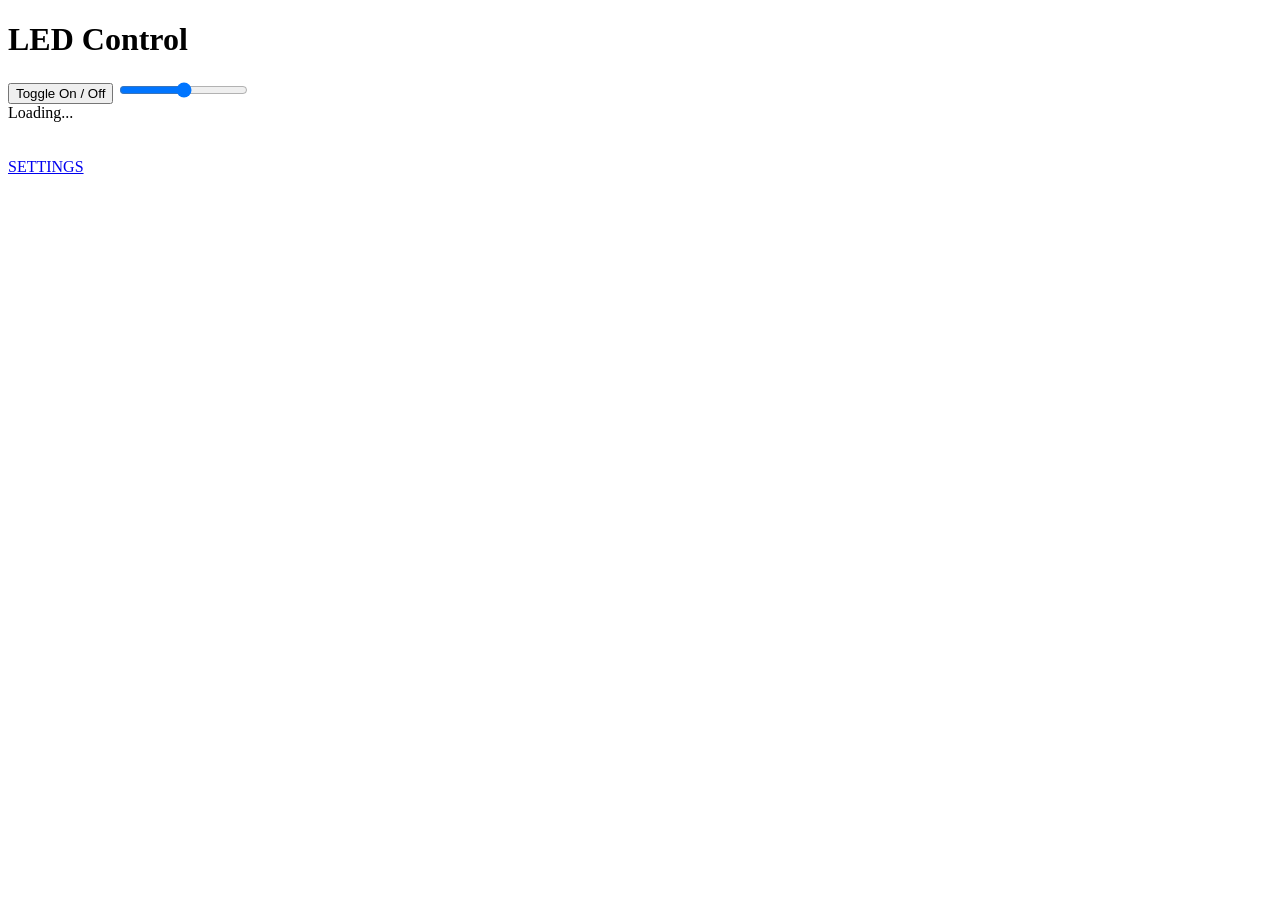
==== data/index.html @ 119af970 "fdchfgh" ====
<!DOCTYPE html>
<html>
<head>
    <meta name="viewport" content="width=device-width, initial-scale=1">
    <title>LED Control</title>
    <link rel="stylesheet" type="text/css" href="/style.css">
</head>
<body>
    <div class="card">
        <h1>LED Control</h1>
        <button class="btn" onclick="fetch('/api/control?toggle=1').then(syncState)">Toggle On / Off</button>
        <input type="range" id="dimmer" onchange="fetch('/api/control?pwm=' + this.value)">
        <div class="status" id="status">Loading...</div>
        <div class="status" id="btnstatus"></div>
        <br><br>
        <a href="/settings">SETTINGS</a>
    </div>
    <script>
        function syncState() {
            fetch('/api/state').then(r => r.json()).then(data => {
                document.getElementById('dimmer').min = data.minB;
                document.getElementById('dimmer').max = data.maxB;
                document.getElementById('dimmer').value = data.pwm;
                document.getElementById('status').innerText = 'Light is currently ' + (data.ledOn ? 'ON' : 'OFF');
                document.getElementById('btnstatus').innerText = 'Button: ' + (data.btn ? 'PRESSED' : 'released');
            });
        }
        syncState();
        setInterval(syncState, 1000);
    </script>
</body>
</html>
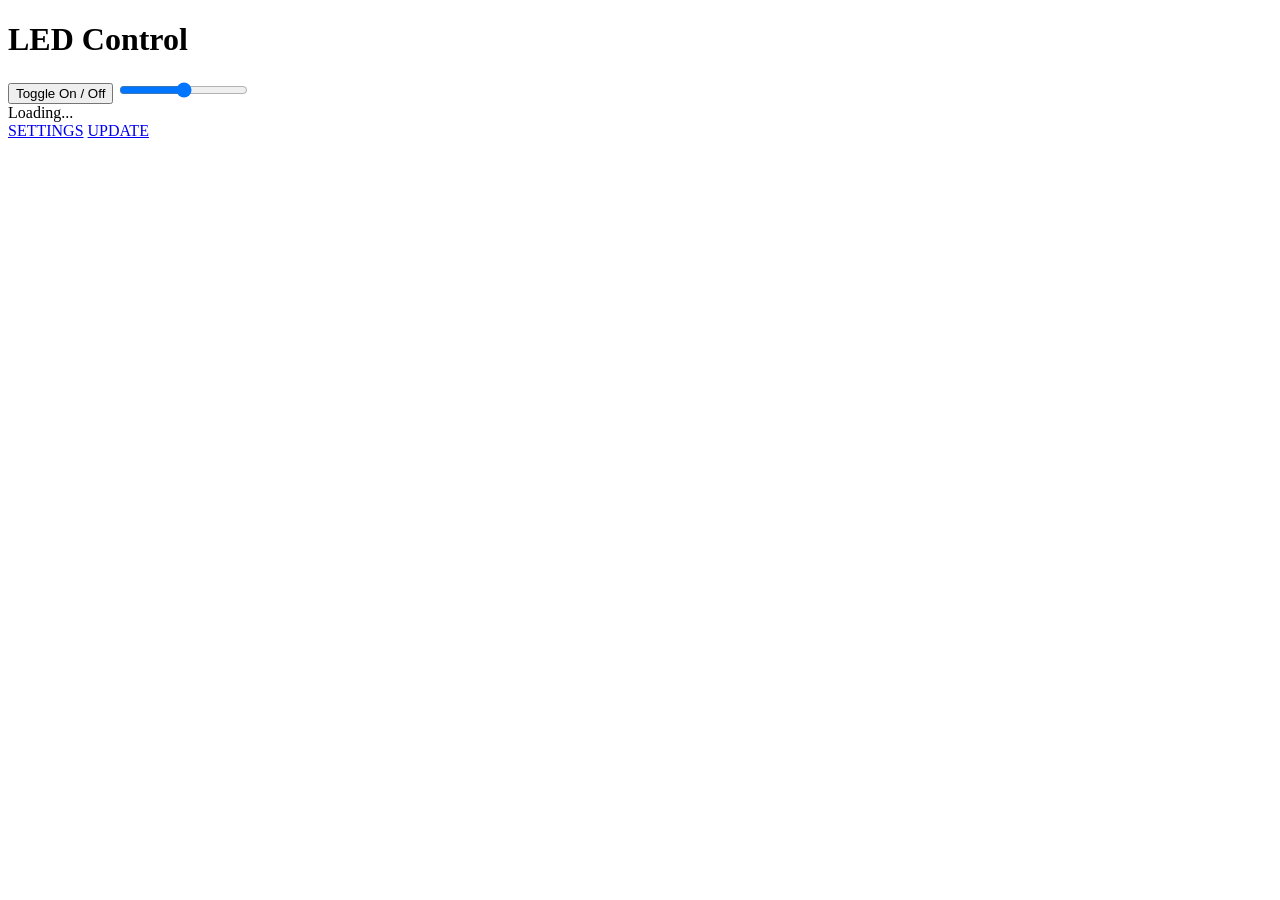
==== commit 364cac8e: "only basic functionality" ====
--- a/data/index.html
+++ b/data/index.html
@@ -12,8 +12,10 @@
         <input type="range" id="dimmer" onchange="fetch('/api/control?pwm=' + this.value)">
         <div class="status" id="status">Loading...</div>
         <div class="status" id="btnstatus"></div>
-        <br><br>
-        <a href="/settings">SETTINGS</a>
+        <div class="links">
+            <a href="/settings">SETTINGS</a>
+            <a href="/update">UPDATE</a>
+        </div>
     </div>
     <script>
         function syncState() {
@@ -29,4 +31,4 @@
         setInterval(syncState, 1000);
     </script>
 </body>
-</html>+</html>
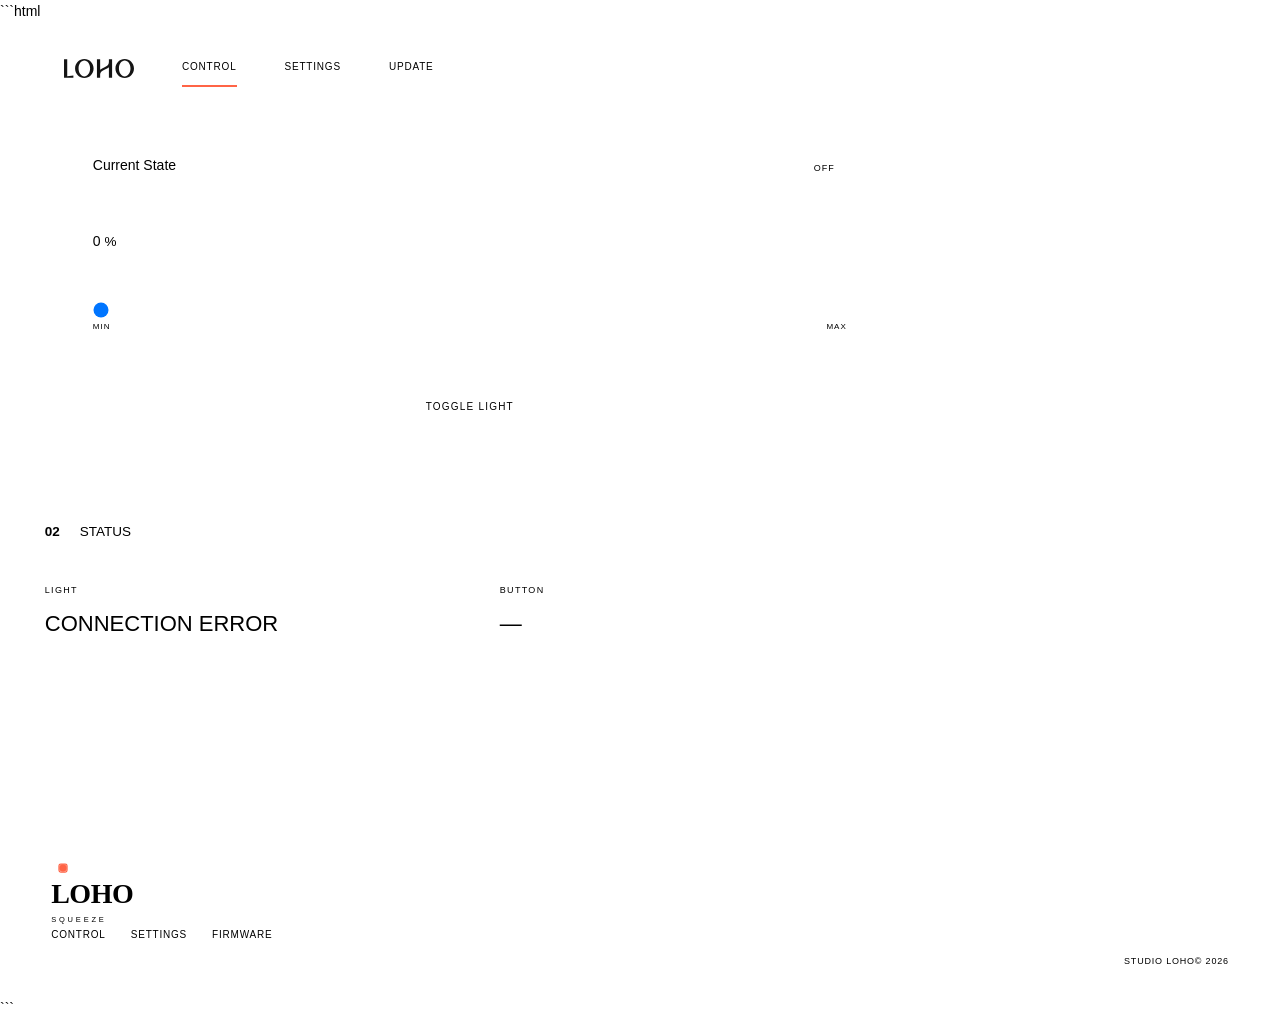
==== commit 87088d19: "ui changes" ====
--- a/data/index.html
+++ b/data/index.html
@@ -1,34 +1,208 @@
+```html
 <!DOCTYPE html>
-<html>
+<html lang="en">
 <head>
+    <meta charset="UTF-8">
     <meta name="viewport" content="width=device-width, initial-scale=1">
-    <title>LED Control</title>
-    <link rel="stylesheet" type="text/css" href="/style.css">
+    <meta name="description" content="Studio LOHO Squeeze - Minimalist smart lighting control interface">
+
+    <title><svg width="20" height="20" viewBox="0 0 48 48" fill="none"><rect x="16" y="16" width="16" height="16" rx="3.5" stroke="#ff6446" stroke-width="2.5"/><circle cx="24" cy="24" r="7.5" fill="#ff6446"/></svg>SQUEEZE — Studio LOHO</title>
+
+    <link rel="icon" type="image/svg+xml" href="./favicon.jpg">
+    <link rel="stylesheet" type="text/css" href="./style.css">
 </head>
 <body>
-    <div class="card">
-        <h1>LED Control</h1>
-        <button class="btn" onclick="fetch('/api/control?toggle=1').then(syncState)">Toggle On / Off</button>
-        <input type="range" id="dimmer" onchange="fetch('/api/control?pwm=' + this.value)">
-        <div class="status" id="status">Loading...</div>
-        <div class="status" id="btnstatus"></div>
-        <div class="links">
-            <a href="/settings">SETTINGS</a>
-            <a href="/update">UPDATE</a>
+<header class="site-header">
+    <!-- Navigation with accent color selection bar matching Studio LOHO style -->
+    <nav class="header-nav">
+        <img src="./loho-logo.svg" alt="LOHO" class="logo">
+        <a href="/" class="nav-link active">CONTROL</a>
+        <a href="/settings" class="nav-link">SETTINGS</a>
+        <a href="/update" class="nav-link">UPDATE</a>
+    </nav>
+</header>
+<main class="page">
+    <section class="control-section">
+        <div class="control-card">
+
+            <div class="control-top">
+                <div>
+                    <div class="control-description">
+                        Current State
+                    </div>
+                </div>
+                <div class="power-indicator" id="powerIndicator">
+                    OFF
+                </div>
+            </div>
+
+            <div class="brightness-value">
+                <span id="brightnessValue">0</span>
+                <span class="brightness-unit">%</span>
+            </div>
+
+            <input
+                type="range"
+                id="dimmer"
+                min="0"
+                max="254"
+                value="0"
+                aria-label="Brightness"
+            >
+
+
+            <div class="range-labels">
+                <span>MIN</span>
+                <span>MAX</span>
+            </div>
+
+
+<button class="btn btn-primary toggle-btn" id="toggleBtn" onclick="
+                fetch('/api/control?toggle=1').then(syncState)
+            ">
+                <span>Toggle light</span>
+
+    </section>
+
+
+    <section class="status-section">
+        <div class="section-label">
+            <span>02</span>
+            STATUS
         </div>
+        <div class="status-grid">
+            <div class="status-item">
+                <div class="status-label">LIGHT</div>
+                <div class="status-value" id="status">
+                    Loading...
+                </div>
+            </div>
+
+            <div class="status-item">
+                <div class="status-label">BUTTON</div>
+                <div class="status-value" id="btnstatus">
+                    —
+                </div>
+            </div>
+
+        </div>
+
+    </section>
+
+</main>
+
+
+<footer class="site-footer">
+    <!-- Footer branding with refined typography -->
+    <div class="footer-top">
+        <div class="footer-brand">
+            <svg width="24" height="24" viewBox="0 0 48 48" fill="none"><rect x="16" y="16" width="16" height="16" rx="3.5" stroke="#ff6446" stroke-width="2.5"/><circle cx="24" cy="24" r="7.5" fill="#ff6446"/></svg>
+            <div class="brand-mark">LOHO</div>
+            <div class="brand-sub">SQUEEZE</div>
+
+        <div class="footer-links">
+            <a href="/">Control</a>
+            <a href="/settings">Settings</a>
+            <a href="/update">Firmware</a>
+        </div>
+
     </div>
-    <script>
-        function syncState() {
-            fetch('/api/state').then(r => r.json()).then(data => {
-                document.getElementById('dimmer').min = data.minB;
-                document.getElementById('dimmer').max = data.maxB;
-                document.getElementById('dimmer').value = data.pwm;
-                document.getElementById('status').innerText = 'Light is currently ' + (data.ledOn ? 'ON' : 'OFF');
-                document.getElementById('btnstatus').innerText = 'Button: ' + (data.btn ? 'PRESSED' : 'released');
-            });
-        }
-        syncState();
-        setInterval(syncState, 1000);
-    </script>
+
+    <!-- Copyright line with subtle spacing -->
+    <div class="footer-bottom">
+        <span>Studio LOHO</span>
+        <span>© 2026</span>
+
+    </div>
+</footer>
+
+
+<script>
+
+let currentBrightness = 0;
+
+function updateBrightnessDisplay(value) {
+    const min = parseInt(document.getElementById('dimmer').min || 0);
+    const max = parseInt(document.getElementById('dimmer').max || 254);
+
+    let percentage = 0;
+
+    if (max > min) {
+        percentage = Math.round(
+            ((value - min) / (max - min)) * 100
+        );
+    }
+    document.getElementById('brightnessValue').innerText = percentage;
+}
+
+
+function syncState() {
+    fetch('/api/state')
+        .then(r => r.json())
+        .then(data => {
+
+            const dimmer = document.getElementById('dimmer');
+
+            dimmer.min = data.minB;
+            dimmer.max = data.maxB;
+            dimmer.value = data.pwm;
+
+            currentBrightness = data.pwm;
+
+            updateBrightnessDisplay(data.pwm);
+
+
+            const status = document.getElementById('status');
+            const indicator = document.getElementById('powerIndicator');
+
+            if (data.ledOn) {
+
+                status.innerText = 'ON';
+                indicator.innerText = 'ON';
+                indicator.classList.add('active');
+
+                document.getElementById('toggleBtn').className = 'btn toggle-btn active';
+
+            } else {
+
+                status.innerText = 'OFF';
+                indicator.innerText = 'OFF';
+                indicator.classList.remove('active');
+
+            }
+
+
+            document.getElementById('btnstatus').innerText =
+                data.btn ? 'PRESSED' : 'RELEASED';
+
+        })
+        .catch(() => {
+            document.getElementById('status').innerText =
+                'CONNECTION ERROR';
+        });
+}
+
+
+document.getElementById('dimmer').addEventListener('input', function () {
+
+    updateBrightnessDisplay(this.value);
+
+});
+
+
+document.getElementById('dimmer').addEventListener('change', function () {
+
+    fetch('/api/control?pwm=' + this.value);
+
+});
+
+
+syncState();
+
+setInterval(syncState, 1000);
+
+</script>
+
 </body>
 </html>
+```
--- a/data/style.css
+++ b/data/style.css
@@ -0,0 +1,1151 @@
+```css
+/* =========================================================
+   LOHOSQUEEZE
+   Studio LOHO inspired interface
+   ========================================================= */
+
+@import url('https://fonts.googleapis.com/css2?family=DM+Sans:wght@400;500&family=Manrope:wght@400;500;600&family=Cormorant+Garamond:ital,wght@0,400;0,600;1,400&display=swap');
+
+
+:root {
+
+    --background: #faf9f8;
+    --surface: #fffefb;
+
+    --text: #2a2623;
+    --muted: #5e5752;
+
+    --line: #e8e4df;
+
+    --orange: #ff6446;
+    --orange-dark: #d04e2b;
+
+    --white: #ffffff;
+
+    --max-width: 1320px;
+
+}
+
+
+/* =========================================================
+   RESET
+   ========================================================= */
+
+* {
+    box-sizing: border-box;
+}
+
+html {
+    margin: 0;
+    padding: 0;
+    background: var(--background);
+}
+
+body {
+
+    margin: 0;
+
+    background: var(--background);
+    color: var(--text);
+
+    font-family:
+        "DM Sans",
+        Arial,
+        Helvetica,
+        sans-serif;
+
+    font-size: 14px;
+    font-weight: 400;
+
+    line-height: 1.65;
+
+    -webkit-font-smoothing: antialiased;
+}
+
+
+/* =========================================================
+   LINKS
+   ========================================================= */
+
+a {
+
+    color: inherit;
+
+    text-decoration: none;
+
+}
+
+a:hover {
+    color: #ff6446;
+}
+
+
+/* =========================================================
+   HEADER
+   ========================================================= */
+
+.site-header {
+
+    width: 100%;
+
+    padding:
+        28px
+        clamp(24px, 5vw, 72px);
+
+    display: flex;
+
+    justify-content: space-between;
+    align-items: center;
+
+    border-bottom: none;
+
+}
+
+
+/* =========================================================
+   LOGO
+   ========================================================= */
+
+.logo {
+
+    max-width: 70px;
+
+    display: inline-block;
+
+}
+
+
+/* =========================================================
+   BRAND
+   ========================================================= */
+
+.brand {
+
+    display: inline-flex;
+
+    flex-direction: column;
+
+    line-height: 1;
+
+    color: var(--text);
+
+}
+
+.brand-mark {
+
+    font-family:
+        "Cormorant Garamond",
+        serif;
+
+    font-size: 28px;
+
+    line-height: 1;
+
+    font-weight: 600;
+
+    letter-spacing: -0.5px;
+
+}
+
+.brand-sub {
+
+    margin-top: 6px;
+
+    font-size: 7.5px;
+
+    font-weight: 500;
+
+    letter-spacing: 2.8px;
+
+    text-transform: uppercase;
+
+}
+
+
+/* =========================================================
+   HEADER NAV
+   ========================================================= */
+
+.header-nav {
+
+    display: flex;
+    
+    gap: 48px;
+
+    padding-top: 8px;
+
+}
+
+.nav-link {
+
+    position: relative;
+
+    font-family:
+        "Manrope",
+        sans-serif;
+
+    font-size: 10px;
+
+    font-weight: 500;
+
+    letter-spacing: .8px;
+
+    text-transform: uppercase;
+
+}
+
+.nav-link::after {
+
+    content: "";
+
+    position: absolute;
+
+    left: 0;
+    bottom: -9px;
+
+    width: 0;
+    height: 1.5px;
+
+    background: #ff6446;
+
+    transition: width .3s ease-out;
+
+}
+
+.nav-link:hover::after,
+.nav-link.active::after {
+
+    width: 100%;
+
+}
+
+
+/* =========================================================
+   MAIN
+   ========================================================= */
+
+.page {
+
+    width: 100%;
+
+    max-width: var(--max-width);
+
+    margin: 0 auto;
+
+    padding:
+        0
+        clamp(24px, 3.5vw, 64px)
+        140px;
+
+}
+
+
+/* =========================================================
+   HERO
+   ========================================================= */
+
+.hero {
+
+    padding-top:
+        clamp(10px, 5vw, 100px);
+
+    padding-bottom:
+        clamp(10px, 5vw, 70px);
+
+    max-width: 900px;
+
+}
+
+.hero-small {
+
+    padding-bottom:
+        clamp(60px, 8vw, 100px);
+
+}
+
+
+.eyebrow {
+
+    margin-bottom: 16px;
+
+    color: #ff6446;
+
+    font-family:
+        "Manrope",
+        sans-serif;
+
+    font-size: 8.5px;
+
+    letter-spacing: .3px;
+
+}
+
+
+h1 {
+
+    margin: 0;
+
+    font-family:
+        "Cormorant Garamond",
+        serif;
+
+    font-size:
+        clamp(52px, 7.5vw, 110px);
+
+    line-height: .98;
+
+}
+
+
+.intro {
+
+    max-width: 480px;
+
+    margin:
+        36px 0 0;
+
+    color: var(--muted);
+
+    font-size: 15px;
+
+}
+
+
+/* =========================================================
+   SECTION LABEL
+   ========================================================= */
+
+.section-label {
+
+    display: flex;
+
+    align-items: center;
+
+    gap: 20px;
+
+    padding-bottom: 16px;
+
+    border-bottom: none;
+
+    color: var(--text);
+
+    font-family:
+        "Manrope",
+        sans-serif;
+
+    font-size: 13.5px;
+
+}
+
+.section-label span {
+
+    font-weight: 600;
+
+}
+
+
+/* =========================================================
+   CONTROL
+   ========================================================= */
+
+.control-section {
+
+    max-width: 850px;
+
+}
+
+
+.control-card {
+
+    margin-top: 0;
+
+    padding: 48px;
+
+    background: var(--surface);
+
+    border-radius: 20px;
+
+}
+
+
+.control-top {
+
+    display: flex;
+
+    justify-content: space-between;
+
+    align-items: flex-start;
+
+}
+
+
+.control-title {
+
+    font-family:
+        "Cormorant Garamond",
+        serif;
+
+    font-size: 19px;
+
+    line-height: 1.25;
+
+    letter-spacing: -.3px;
+
+}
+
+
+.control-description {
+
+    font-family:
+        "Manrope",
+        sans-serif;
+
+    font-size: 14px;
+
+}
+
+
+.power-indicator {
+
+    padding:
+        7px
+        12px;
+
+    border: 1px solid var(--line);
+
+    color: var(--muted);
+
+    font-size: 9px;
+
+    letter-spacing: 1px;
+
+}
+
+
+.power-indicator.active {
+
+    border-color: #ff6446;
+
+    color: #ff6446;
+
+}
+
+
+/* =========================================================
+   BRIGHTNESS
+   ========================================================= */
+
+.brightness-value {
+
+    margin-top: 48px;
+
+    font-family:
+        "Manrope",
+        sans-serif;
+
+    font-weight: 500;
+
+}
+
+
+.brightness-unit {
+
+    font-size: 13.5px;
+
+}
+
+
+/* =========================================================
+   RANGE
+   ========================================================= */
+
+input[type="range"] {
+
+    width: 100%;
+
+    height: 28px;
+
+    margin:
+        35px
+        0
+        0;
+
+    padding: 0;
+
+    background: transparent;
+
+    appearance: none;
+
+    -webkit-appearance: none;
+
+    cursor: pointer;
+
+}
+
+
+input[type="range"]::-webkit-slider-runnable-track {
+
+    width: 100%;
+
+    height: 1px;
+
+    background: var(--text);
+
+}
+
+
+input[type="range"]::-moz-range-track {
+
+    width: 100%;
+
+    height: 1px;
+
+    background: var(--text);
+
+}
+
+
+input[type="range"]::-webkit-slider-thumb,
+input[type="range"]::-moz-range-thumb {
+
+    width: 18px;
+    height: 18px;
+
+    margin-top: -8px;
+
+    border: none;
+
+    border-radius: 50%;
+
+    background: #ff6446;
+
+}
+
+
+.range-labels {
+
+    display: flex;
+
+    justify-content: space-between;
+
+    margin-top: 3px;
+
+    color: var(--muted);
+
+    font-size: 8px;
+
+    letter-spacing: 1px;
+
+}
+
+
+/* =========================================================
+   BUTTON
+   ========================================================= */
+
+.btn {
+
+    display: flex;
+
+    justify-content: center;
+
+    align-items: center;
+
+    width: 100%;
+
+    min-height: 52px;
+
+    padding:
+        0
+        18px;
+
+    border: 1px solid var(--text);
+
+    background: transparent;
+
+    color: var(--text);
+
+    font-family: inherit;
+
+    font-size: 10px;
+
+    font-weight: 500;
+
+    letter-spacing: 1.2px;
+
+    text-transform: uppercase;
+
+    cursor: pointer;
+
+    transition:
+        background .2s ease,
+        color .2s ease,
+        border-color .2s ease;
+
+}
+
+
+.btn.toggle-btn.active {
+
+    background: #ff6446;
+
+    border-color: #ff6446;
+
+    color: var(--white);
+
+}
+
+.btn.toggle-btn.active:focus-visible {
+
+    outline: 2px solid #ff6446;
+
+}
+
+
+.btn:disabled {
+
+    opacity: .45;
+
+    cursor: default;
+
+}
+
+
+.btn-primary {
+
+    margin-top: 48px;
+
+}
+
+
+.arrow {
+
+    font-size: 17px;
+
+    font-weight: 400;
+
+}
+
+
+/* =========================================================
+   STATUS
+   ========================================================= */
+
+.status-section {
+
+    max-width: 850px;
+
+    margin-top: 40px;
+
+}
+
+
+.status-grid {
+
+    display: grid;
+
+    grid-template-columns:
+        repeat(2, 1fr);
+
+}
+
+
+.status-item {
+
+    padding:
+        24px 0;
+
+    border-bottom: 1px solid var(--line);
+
+}
+
+
+.status-item + .status-item {
+
+    padding-left: 30px;
+
+    border-left: 1px solid var(--line);
+
+}
+
+
+.status-label {
+
+    color: var(--muted);
+
+    font-size: 9px;
+
+    letter-spacing: 1.3px;
+
+}
+
+
+.status-value {
+
+    margin-top: 8px;
+
+    font-family:
+        "Manrope",
+        Arial,
+        sans-serif;
+
+    font-size: 22px;
+
+}
+
+
+/* =========================================================
+   SETTINGS
+   ========================================================= */
+
+.settings-section {
+
+    max-width: 850px;
+
+    margin-bottom: 70px;
+
+}
+
+
+.form-group {
+
+    margin-top: 28px;
+
+}
+
+
+.form-row {
+
+    display: grid;
+
+    grid-template-columns:
+        repeat(2, 1fr);
+
+    gap: 30px;
+
+}
+
+
+label {
+
+    display: block;
+
+    margin-bottom: 9px;
+
+    color: var(--muted);
+
+    font-size: 9px;
+
+    font-weight: 500;
+
+    letter-spacing: 1.2px;
+
+}
+
+
+input[type="text"],
+input[type="password"],
+input[type="number"] {
+
+    width: 100%;
+
+    height: 48px;
+
+    padding:
+        0
+        14px;
+
+    border: 1px solid var(--line);
+
+    border-radius: 0;
+
+    outline: none;
+
+    background: var(--surface);
+
+    color: var(--text);
+
+    font-family: inherit;
+
+    font-size: 13px;
+
+}
+
+
+input[type="text"]:focus,
+input[type="password"]:focus,
+input[type="number"]:focus {
+
+    border-color: #ff6446;
+
+}
+
+
+input::placeholder {
+
+    color: #aaa59d;
+
+}
+
+
+/* =========================================================
+   FORM ACTIONS
+   ========================================================= */
+
+.form-actions {
+
+    max-width: 850px;
+
+}
+
+
+.form-actions .btn {
+
+    background: var(--text);
+
+    color: var(--white);
+
+}
+
+
+.form-actions .btn:hover {
+
+    background: #ff6446;
+
+    border-color: #ff6446;
+
+}
+
+
+.back-link {
+
+    display: inline-block;
+
+    margin-top: 28px;
+
+    color: var(--muted);
+
+    font-family:
+        "Manrope",
+        sans-serif;
+
+    font-size: 10px;
+
+    letter-spacing: .6px;
+
+}
+
+
+.back-link:hover {
+
+    color: #ff6446;
+
+}
+
+
+/* =========================================================
+   UPDATE
+   ========================================================= */
+
+.update-section {
+
+    max-width: 850px;
+
+}
+
+
+.update-status {
+
+    padding:
+        20px 0;
+
+    border-bottom: 1px solid var(--line);
+
+    color: var(--muted);
+
+    font-size: 11px;
+
+}
+
+
+.release-list {
+
+    width: 100%;
+
+}
+
+
+.release {
+
+    padding:
+        30px 0;
+
+    border-bottom: 1px solid var(--line);
+
+}
+
+
+.release-header {
+
+    display: flex;
+
+    justify-content: space-between;
+
+    align-items: flex-start;
+
+}
+
+
+.release-name {
+
+    font-family:
+        "Manrope",
+        Arial,
+        sans-serif;
+
+    font-size: 21px;
+
+    letter-spacing: -.4px;
+
+}
+
+
+.release-tag {
+
+    margin-top: 8px;
+
+    color: #ff6446;
+
+    font-family: "Manrope", sans-serif;
+
+    font-size: 9.5px;
+
+}
+
+
+.release-index {
+
+    color: var(--muted);
+
+    font-size: 10px;
+
+    letter-spacing: 1px;
+
+}
+
+
+.release-meta {
+
+    display: flex;
+
+    gap: 24px;
+
+    margin-top: 28px;
+
+    color: #77736c;
+
+    font-family:
+        "Manrope",
+        sans-serif;
+
+}
+
+
+.release .btn {
+
+    margin-top: 25px;
+
+}
+
+
+.missing {
+
+    margin-top: 20px;
+
+    color: var(--muted);
+
+    font-size: 9px;
+
+    letter-spacing: 1px;
+
+    text-transform: uppercase;
+
+}
+
+
+/* =========================================================
+   FOOTER
+   ========================================================= */
+
+.site-footer {
+
+    width: 100%;
+
+    padding:
+        50px
+        clamp(22px, 4vw, 64px)
+        28px;
+
+    border-top: 1px solid var(--line);
+
+}
+
+
+.footer-top {
+
+    display: flex;
+
+    justify-content: space-between;
+
+    align-items: flex-start;
+
+}
+
+
+.footer-links {
+
+    display: flex;
+
+    gap: 25px;
+
+}
+
+
+.footer-links a {
+
+    color: var(--muted);
+
+    font-size: 10px;
+
+    text-transform: uppercase;
+
+    letter-spacing: .8px;
+
+}
+
+
+.footer-links a:hover {
+
+    color: #ff6446;
+
+}
+
+
+.footer-bottom {
+
+    display: flex;
+
+    justify-content: space-between;
+
+    margin-top: 80px;
+
+    padding-top: 18px;
+
+    border-top: 1px solid var(--line);
+
+    color: var(--muted);
+
+    font-size: 9px;
+
+    letter-spacing: .8px;
+
+    text-transform: uppercase;
+
+}
+
+
+/* =========================================================
+   MOBILE
+   ========================================================= */
+
+@media (max-width: 650px) {
+
+    .site-header {
+
+        flex-direction: column;
+
+        gap: 25px;
+
+    }
+
+
+    .header-nav {
+
+        width: 100%;
+
+        justify-content: space-between;
+
+        gap: 10px;
+
+    }
+
+
+    h1 {
+
+        font-size: 52px;
+
+        letter-spacing: -3px;
+
+    }
+
+
+    .brightness-value {
+
+        font-size: 75px;
+
+        letter-spacing: -5px;
+
+    }
+
+
+    .status-grid {
+
+        grid-template-columns: 1fr;
+
+    }
+
+
+    .status-item + .status-item {
+
+        padding-left: 0;
+
+        border-left: none;
+
+    }
+
+
+    .form-row {
+
+        grid-template-columns: 1fr;
+
+        gap: 0;
+
+    }
+
+
+    .footer-top {
+
+        flex-direction: column;
+
+        gap: 40px;
+
+    }
+
+
+    .footer-links {
+
+        flex-direction: column;
+
+        gap: 12px;
+
+    }
+
+
+    .footer-bottom {
+
+        margin-top: 55px;
+
+    }
+
+}
+```
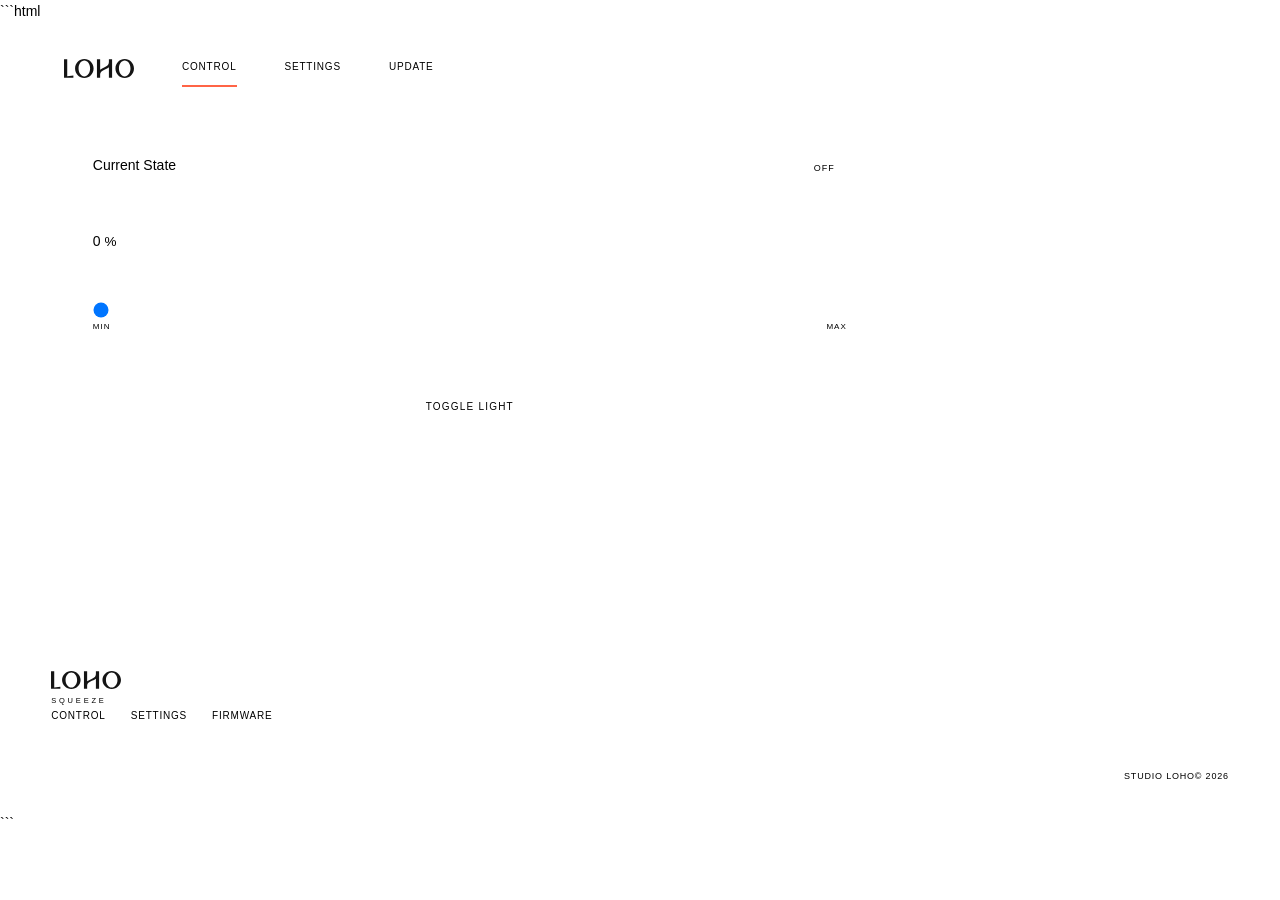
==== commit b4f821b2: "ui changes" ====
--- a/data/index.html
+++ b/data/index.html
@@ -4,7 +4,7 @@
 <head>
     <meta charset="UTF-8">
     <meta name="viewport" content="width=device-width, initial-scale=1">
-    <meta name="description" content="Studio LOHO Squeeze - Minimalist smart lighting control interface">
+    <meta name="description" content="Studio LOHO Squeeze - lighting control interface">
 
     <title><svg width="20" height="20" viewBox="0 0 48 48" fill="none"><rect x="16" y="16" width="16" height="16" rx="3.5" stroke="#ff6446" stroke-width="2.5"/><circle cx="24" cy="24" r="7.5" fill="#ff6446"/></svg>SQUEEZE — Studio LOHO</title>
 
@@ -13,7 +13,6 @@
 </head>
 <body>
 <header class="site-header">
-    <!-- Navigation with accent color selection bar matching Studio LOHO style -->
     <nav class="header-nav">
         <img src="./loho-logo.svg" alt="LOHO" class="logo">
         <a href="/" class="nav-link active">CONTROL</a>
@@ -65,30 +64,6 @@
     </section>
 
 
-    <section class="status-section">
-        <div class="section-label">
-            <span>02</span>
-            STATUS
-        </div>
-        <div class="status-grid">
-            <div class="status-item">
-                <div class="status-label">LIGHT</div>
-                <div class="status-value" id="status">
-                    Loading...
-                </div>
-            </div>
-
-            <div class="status-item">
-                <div class="status-label">BUTTON</div>
-                <div class="status-value" id="btnstatus">
-                    —
-                </div>
-            </div>
-
-        </div>
-
-    </section>
-
 </main>
 
 
@@ -96,8 +71,7 @@
     <!-- Footer branding with refined typography -->
     <div class="footer-top">
         <div class="footer-brand">
-            <svg width="24" height="24" viewBox="0 0 48 48" fill="none"><rect x="16" y="16" width="16" height="16" rx="3.5" stroke="#ff6446" stroke-width="2.5"/><circle cx="24" cy="24" r="7.5" fill="#ff6446"/></svg>
-            <div class="brand-mark">LOHO</div>
+            <img src="./loho-logo.svg" alt="LOHO" class="logo">
             <div class="brand-sub">SQUEEZE</div>
 
         <div class="footer-links">
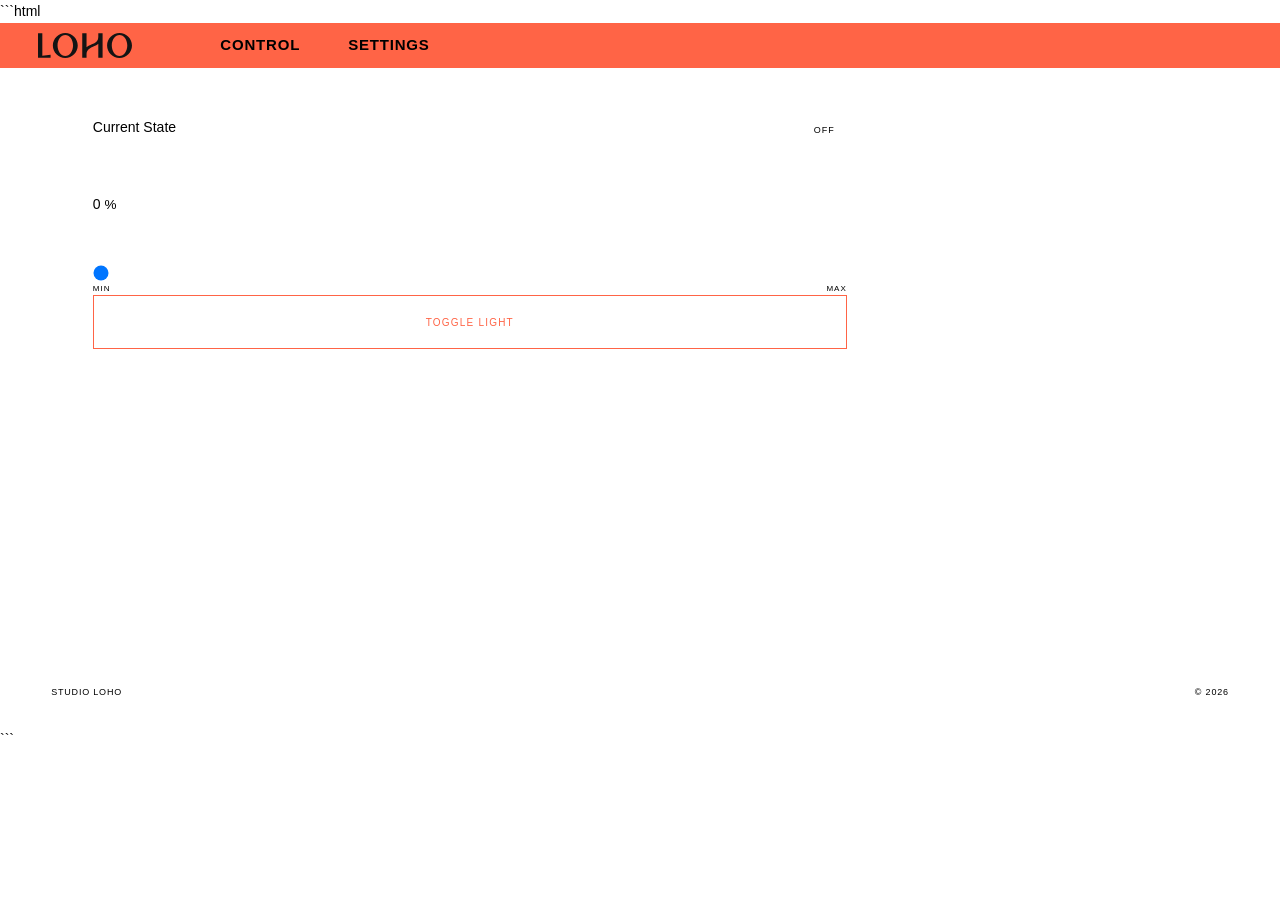
==== commit 77075175: "ui changes" ====
--- a/data/index.html
+++ b/data/index.html
@@ -6,22 +6,28 @@
     <meta name="viewport" content="width=device-width, initial-scale=1">
     <meta name="description" content="Studio LOHO Squeeze - lighting control interface">
 
-    <title><svg width="20" height="20" viewBox="0 0 48 48" fill="none"><rect x="16" y="16" width="16" height="16" rx="3.5" stroke="#ff6446" stroke-width="2.5"/><circle cx="24" cy="24" r="7.5" fill="#ff6446"/></svg>SQUEEZE — Studio LOHO</title>
-
-    <link rel="icon" type="image/svg+xml" href="./favicon.jpg">
+    <title>SQUEEZE — Studio LOHO</title>
+
+    <link rel="icon" type="image/svg+xml" href="./favicon.svg">
     <link rel="stylesheet" type="text/css" href="./style.css">
 </head>
+
 <body>
+
 <header class="site-header">
     <nav class="header-nav">
         <img src="./loho-logo.svg" alt="LOHO" class="logo">
+
         <a href="/" class="nav-link active">CONTROL</a>
         <a href="/settings" class="nav-link">SETTINGS</a>
-        <a href="/update" class="nav-link">UPDATE</a>
     </nav>
 </header>
+
+
 <main class="page">
+
     <section class="control-section">
+
         <div class="control-card">
 
             <div class="control-top">
@@ -30,15 +36,18 @@
                         Current State
                     </div>
                 </div>
+
                 <div class="power-indicator" id="powerIndicator">
                     OFF
                 </div>
             </div>
 
+
             <div class="brightness-value">
                 <span id="brightnessValue">0</span>
                 <span class="brightness-unit">%</span>
             </div>
+
 
             <input
                 type="range"
@@ -56,38 +65,35 @@
             </div>
 
 
-<button class="btn btn-primary toggle-btn" id="toggleBtn" onclick="
-                fetch('/api/control?toggle=1').then(syncState)
-            ">
-                <span>Toggle light</span>
+            <button
+                class="btn toggle-btn inactive"
+                id="toggleBtn"
+                onclick="fetch('/api/control?toggle=1').then(() => syncState())"
+            >
+                <span class="btn text">Toggle light</span>
+            </button>
+
+        </div>
 
     </section>
 
-
 </main>
 
 
 <footer class="site-footer">
-    <!-- Footer branding with refined typography -->
+
     <div class="footer-top">
         <div class="footer-brand">
             <img src="./loho-logo.svg" alt="LOHO" class="logo">
-            <div class="brand-sub">SQUEEZE</div>
-
-        <div class="footer-links">
-            <a href="/">Control</a>
-            <a href="/settings">Settings</a>
-            <a href="/update">Firmware</a>
         </div>
-
     </div>
 
-    <!-- Copyright line with subtle spacing -->
+
     <div class="footer-bottom">
         <span>Studio LOHO</span>
         <span>© 2026</span>
-
     </div>
+
 </footer>
 
 
@@ -95,9 +101,19 @@
 
 let currentBrightness = 0;
 
+
+/*
+ * Update brightness percentage display
+ */
 function updateBrightnessDisplay(value) {
-    const min = parseInt(document.getElementById('dimmer').min || 0);
-    const max = parseInt(document.getElementById('dimmer').max || 254);
+
+    const min = parseInt(
+        document.getElementById('dimmer').min || 0
+    );
+
+    const max = parseInt(
+        document.getElementById('dimmer').max || 254
+    );
 
     let percentage = 0;
 
@@ -106,17 +122,43 @@
             ((value - min) / (max - min)) * 100
         );
     }
-    document.getElementById('brightnessValue').innerText = percentage;
+
+    document.getElementById('brightnessValue').innerText =
+        percentage;
 }
 
 
+/*
+ * Synchronize the UI with the ESP32 state
+ */
 function syncState() {
+
     fetch('/api/state')
-        .then(r => r.json())
+
+        .then(response => {
+
+            if (!response.ok) {
+                throw new Error('Failed to get state');
+            }
+
+            return response.json();
+        })
+
         .then(data => {
 
-            const dimmer = document.getElementById('dimmer');
-
+            const dimmer =
+                document.getElementById('dimmer');
+
+            const indicator =
+                document.getElementById('powerIndicator');
+
+            const toggleBtn =
+                document.getElementById('toggleBtn');
+
+
+            /*
+             * Update dimmer limits and value
+             */
             dimmer.min = data.minB;
             dimmer.max = data.maxB;
             dimmer.value = data.pwm;
@@ -125,54 +167,96 @@
 
             updateBrightnessDisplay(data.pwm);
 
-
-            const status = document.getElementById('status');
-            const indicator = document.getElementById('powerIndicator');
-
+            /*
+             * Update light state
+             */
             if (data.ledOn) {
 
-                status.innerText = 'ON';
+                /*
+                 * Light is ON
+                 */
                 indicator.innerText = 'ON';
+
                 indicator.classList.add('active');
-
-                document.getElementById('toggleBtn').className = 'btn toggle-btn active';
+                /*
+                 * Button uses:
+                 * .btn.toggle-btn.active
+                 */
+                toggleBtn.classList.remove('inactive');
+                toggleBtn.classList.add('active');
 
             } else {
 
-                status.innerText = 'OFF';
+                /*
+                 * Light is OFF
+                 */
                 indicator.innerText = 'OFF';
+
                 indicator.classList.remove('active');
+                /*
+                 * Button uses:
+                 * .btn.toggle-btn.inactive
+                 */
+                toggleBtn.classList.remove('active');
+                toggleBtn.classList.add('inactive');
 
             }
 
-
-            document.getElementById('btnstatus').innerText =
-                data.btn ? 'PRESSED' : 'RELEASED';
-
         })
-        .catch(() => {
-            document.getElementById('status').innerText =
-                'CONNECTION ERROR';
+
+        .catch(error => {
+
+            console.error(
+                'Failed to synchronize state:',
+                error
+            );
+
         });
 }
 
 
-document.getElementById('dimmer').addEventListener('input', function () {
-
-    updateBrightnessDisplay(this.value);
-
-});
-
-
-document.getElementById('dimmer').addEventListener('change', function () {
-
-    fetch('/api/control?pwm=' + this.value);
-
-});
-
-
+/*
+ * Update brightness display while moving slider
+ */
+document
+    .getElementById('dimmer')
+    .addEventListener('input', function () {
+
+        updateBrightnessDisplay(this.value);
+
+    });
+
+
+/*
+ * Send brightness value when slider is released
+ */
+document
+    .getElementById('dimmer')
+    .addEventListener('change', function () {
+
+        fetch('/api/control?pwm=' + this.value)
+            .then(() => syncState())
+            .catch(error => {
+
+                console.error(
+                    'Failed to update brightness:',
+                    error
+                );
+
+            });
+
+    });
+
+
+/*
+ * Initial synchronization
+ */
 syncState();
 
+
+/*
+ * Keep the UI synchronized with the ESP32
+ */
 setInterval(syncState, 1000);
 
 </script>
--- a/data/style.css
+++ b/data/style.css
@@ -76,7 +76,7 @@
 }
 
 a:hover {
-    color: #ff6446;
+    color: #000000;
 }
 
 
@@ -89,15 +89,14 @@
     width: 100%;
 
     padding:
-        28px
-        clamp(24px, 5vw, 72px);
-
+        10px;
     display: flex;
 
     justify-content: space-between;
     align-items: center;
 
-    border-bottom: none;
+
+    background-color: #ff6446;
 
 }
 
@@ -108,7 +107,17 @@
 
 .logo {
 
-    max-width: 70px;
+    max-height: 25px;
+
+    padding-left:
+        clamp(12px,
+            4vw,
+            28px);
+
+    padding-right:
+        clamp(12px,
+           7vw,
+            40px);
 
     display: inline-block;
 
@@ -172,7 +181,6 @@
     
     gap: 48px;
 
-    padding-top: 8px;
 
 }
 
@@ -184,9 +192,9 @@
         "Manrope",
         sans-serif;
 
-    font-size: 10px;
-
-    font-weight: 500;
+    font-size: 15px;
+
+    font-weight: 700;
 
     letter-spacing: .8px;
 
@@ -212,10 +220,69 @@
 
 }
 
+@keyframes slideUnderline {
+
+    from { width: 0; }
+
+    to { width: 100%; }
+
+}
+
 .nav-link:hover::after,
 .nav-link.active::after {
 
-    width: 100%;
+    animation: slideUnderline 0.25s linear forwards;
+
+}
+
+
+/* =========================================================
+   RESPONSIVE HEADER (mobile)
+   ========================================================= */
+
+@media (max-width: 768px) {
+
+    .site-header {
+
+        padding: 8px;
+
+    }
+
+    .logo {
+
+        max-height: 20px;
+
+        padding-left: clamp(8px, 3vw, 18px);
+
+        padding-right: clamp(8px, 4vw, 24px);
+
+    }
+
+    .brand-mark {
+
+        font-size: 22px;
+
+    }
+
+    .brand-sub {
+
+        font-size: 6px;
+
+    }
+
+    .header-nav {
+
+        gap: 16px;
+
+    }
+
+    .nav-link {
+
+        font-size: 13px;
+
+        letter-spacing: .5px;
+
+    }
 
 }
 
@@ -591,9 +658,28 @@
 
     border-color: #ff6446;
 
-    color: var(--white);
-
-}
+    color: #000000;
+
+}
+
+.btn.toggle-btn.inactive {
+
+    background: #ffffff;
+
+    border-color: #ff6446;
+    
+    border-style: solid;
+    border-width: 1px;
+
+    color: #ff6446;
+
+}
+
+.btn.text
+{
+    color: inherit;
+}
+
 
 .btn.toggle-btn.active:focus-visible {
 
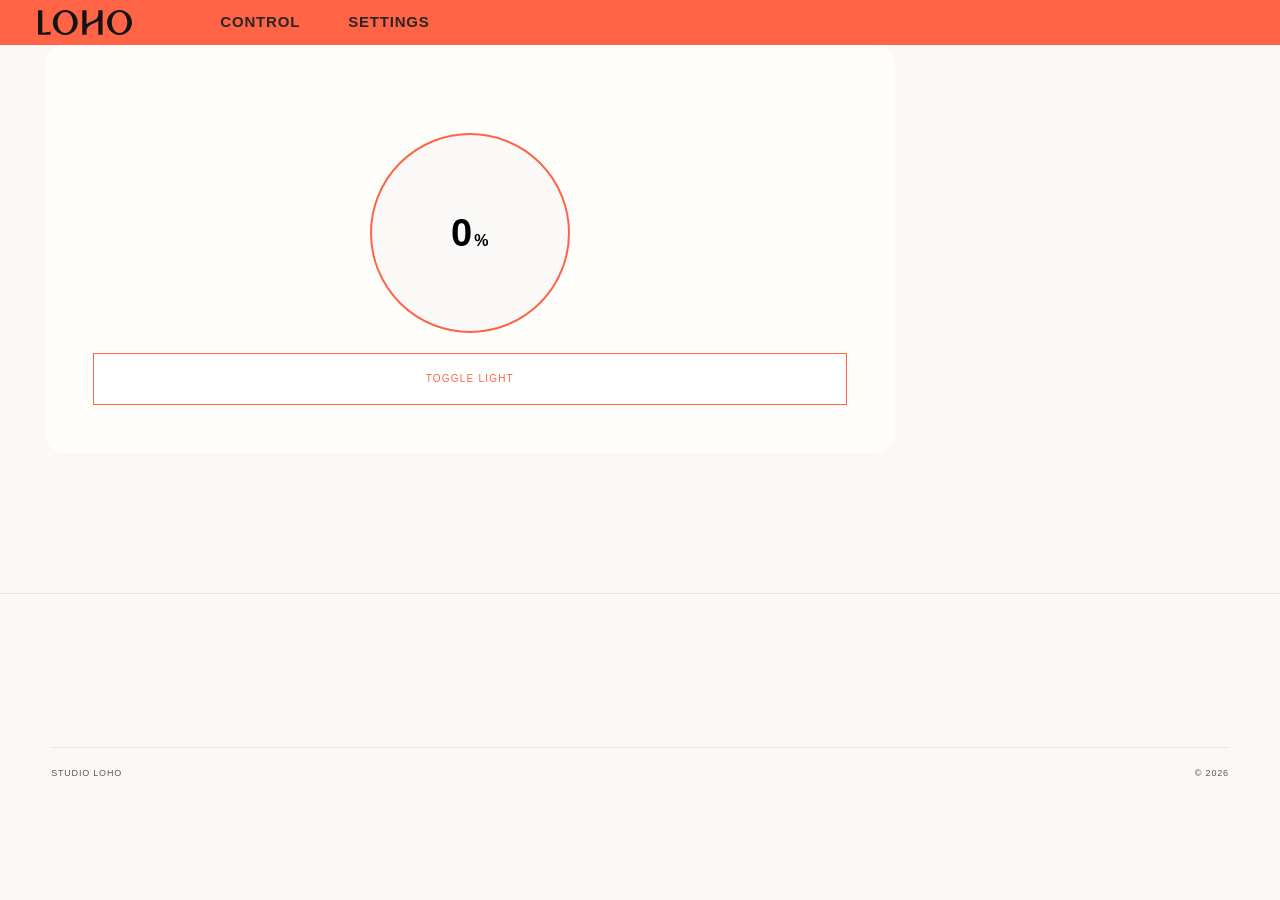
==== commit 80732327: "ui updates" ====
--- a/data/index.html
+++ b/data/index.html
@@ -1,266 +1,320 @@
-```html
 <!DOCTYPE html>
 <html lang="en">
 <head>
     <meta charset="UTF-8">
     <meta name="viewport" content="width=device-width, initial-scale=1">
     <meta name="description" content="Studio LOHO Squeeze - lighting control interface">
-
+ 
     <title>SQUEEZE — Studio LOHO</title>
-
+ 
     <link rel="icon" type="image/svg+xml" href="./favicon.svg">
     <link rel="stylesheet" type="text/css" href="./style.css">
+
+    <!-- Dynamic Glow Styles -->
+    <style id="dynamic-glow">
+        .brightness-icon.glow-active {
+            box-shadow: 0 0 calc(10px + var(--glow-size, 0px)) calc(2px + var(--glow-spread, 0px)) #ff6446;
+            transition: box-shadow 0.15s ease-out;
+        }
+    </style>
 </head>
-
+ 
 <body>
-
+ 
 <header class="site-header">
     <nav class="header-nav">
-        <img src="./loho-logo.svg" alt="LOHO" class="logo">
-
-        <a href="/" class="nav-link active">CONTROL</a>
-        <a href="/settings" class="nav-link">SETTINGS</a>
+ 
+        <img
+            src="./loho-logo.svg"
+            alt="LOHO"
+            class="logo"
+        >
+ 
+        <a href="/" class="nav-link active">
+            CONTROL
+        </a>
+ 
+        <a href="/settings" class="nav-link">
+            SETTINGS
+        </a>
+ 
     </nav>
 </header>
-
-
+ 
+ 
 <main class="page">
-
+ 
     <section class="control-section">
-
+ 
         <div class="control-card">
-
-            <div class="control-top">
-                <div>
-                    <div class="control-description">
-                        Current State
-                    </div>
+ 
+            <!-- =================================================
+                 BRIGHTNESS ICON (Now works as a interactive slider)
+                 ================================================= -->
+ 
+            <div class="brightness-icon-wrapper">
+ 
+                <div
+                    class="brightness-icon"
+                    id="brightnessIcon"
+                    style="cursor: ns-resize; touch-action: none;"
+                >
+                <div class="brightness-icon-content">
+
+                    <span id="brightnessValue">
+                        0
+                    </span>
+
+                    <span class="brightness-unit">
+                        %
+                    </span>
+
                 </div>
-
-                <div class="power-indicator" id="powerIndicator">
-                    OFF
+                
+                    <div
+                        class="brightness-fill"
+                        id="brightnessFill"
+                    ></div>
+ 
                 </div>
+ 
             </div>
-
-
-            <div class="brightness-value">
-                <span id="brightnessValue">0</span>
-                <span class="brightness-unit">%</span>
-            </div>
-
-
-            <input
-                type="range"
-                id="dimmer"
-                min="0"
-                max="254"
-                value="0"
-                aria-label="Brightness"
-            >
-
-
-            <div class="range-labels">
-                <span>MIN</span>
-                <span>MAX</span>
-            </div>
-
-
+ 
+ 
+            <!-- =================================================
+                 TOGGLE BUTTON
+                 ================================================= -->
+ 
             <button
                 class="btn toggle-btn inactive"
                 id="toggleBtn"
                 onclick="fetch('/api/control?toggle=1').then(() => syncState())"
             >
-                <span class="btn text">Toggle light</span>
+                <span class="btn-text">
+                    Toggle light
+                </span>
             </button>
-
+ 
         </div>
-
+ 
     </section>
-
+ 
 </main>
-
-
+ 
+ 
 <footer class="site-footer">
-
+ 
     <div class="footer-top">
+ 
         <div class="footer-brand">
-            <img src="./loho-logo.svg" alt="LOHO" class="logo">
+ 
+            <img
+                src="./loho-logo.svg"
+                alt="LOHO"
+                class="logo"
+            >
+ 
         </div>
+ 
     </div>
-
-
+ 
+ 
     <div class="footer-bottom">
-        <span>Studio LOHO</span>
-        <span>© 2026</span>
+ 
+        <span>
+            Studio LOHO
+        </span>
+ 
+        <span>
+            © 2026
+        </span>
+ 
     </div>
-
+ 
 </footer>
-
-
+ 
+ 
 <script>
-
+ 
 let currentBrightness = 0;
-
-
-/*
- * Update brightness percentage display
- */
+let minB = 0;
+let maxB = 254;
+let isDragging = false;
+let isLedOn = false;
+ 
+ 
+/* =========================================================
+   UPDATE BRIGHTNESS DISPLAY & GLOW EFFECT
+   ========================================================= */
+ 
 function updateBrightnessDisplay(value) {
-
-    const min = parseInt(
-        document.getElementById('dimmer').min || 0
-    );
-
-    const max = parseInt(
-        document.getElementById('dimmer').max || 254
-    );
-
+ 
     let percentage = 0;
-
-    if (max > min) {
+ 
+    if (maxB > minB) {
+ 
         percentage = Math.round(
-            ((value - min) / (max - min)) * 100
+            ((Number(value) - minB) / (maxB - minB)) * 100
         );
+ 
     }
-
-    document.getElementById('brightnessValue').innerText =
-        percentage;
-}
-
-
-/*
- * Synchronize the UI with the ESP32 state
- */
+ 
+    percentage = Math.max(0, Math.min(100, percentage));
+ 
+    document.getElementById('brightnessValue').innerText = percentage;
+    document.getElementById('brightnessFill').style.height = percentage + '%';
+ 
+    /*
+     * Update Glow Effect based on percentage and ON state
+     */
+    const icon = document.getElementById('brightnessIcon');
+
+    if (isLedOn) {
+        icon.classList.add('glow-active');
+        
+        // Scale glow blur size (0px to 40px) and spread (0px to 15px) relative to brightness %
+        const glowBlur = Math.round((percentage / 100) * 40);
+        const glowSpread = Math.round((percentage / 100) * 15);
+
+        icon.style.setProperty('--glow-size', glowBlur + 'px');
+        icon.style.setProperty('--glow-spread', glowSpread + 'px');
+    } else {
+        icon.classList.remove('glow-active');
+    }
+}
+ 
+ 
+/* =========================================================
+   SYNCHRONIZE UI WITH ESP32
+   ========================================================= */
+ 
 function syncState() {
-
+    if (isDragging) return; // Prevent overwriting while dragging
+ 
     fetch('/api/state')
-
+ 
         .then(response => {
-
+ 
             if (!response.ok) {
                 throw new Error('Failed to get state');
             }
-
+ 
             return response.json();
+ 
         })
-
+ 
         .then(data => {
-
-            const dimmer =
-                document.getElementById('dimmer');
-
-            const indicator =
-                document.getElementById('powerIndicator');
-
-            const toggleBtn =
-                document.getElementById('toggleBtn');
-
-
-            /*
-             * Update dimmer limits and value
-             */
-            dimmer.min = data.minB;
-            dimmer.max = data.maxB;
-            dimmer.value = data.pwm;
-
-            currentBrightness = data.pwm;
-
-            updateBrightnessDisplay(data.pwm);
-
-            /*
-             * Update light state
-             */
-            if (data.ledOn) {
-
-                /*
-                 * Light is ON
-                 */
+ 
+            const indicator = document.getElementById('powerIndicator');
+            const toggleBtn = document.getElementById('toggleBtn');
+ 
+            minB = Number(data.minB);
+            maxB = Number(data.maxB);
+            isLedOn = Boolean(data.ledOn);
+ 
+            currentBrightness = Number(data.pwm);
+            updateBrightnessDisplay(currentBrightness);
+ 
+            if (isLedOn) {
+ 
                 indicator.innerText = 'ON';
-
                 indicator.classList.add('active');
-                /*
-                 * Button uses:
-                 * .btn.toggle-btn.active
-                 */
+ 
                 toggleBtn.classList.remove('inactive');
                 toggleBtn.classList.add('active');
-
+ 
             } else {
-
-                /*
-                 * Light is OFF
-                 */
+ 
                 indicator.innerText = 'OFF';
-
                 indicator.classList.remove('active');
-                /*
-                 * Button uses:
-                 * .btn.toggle-btn.inactive
-                 */
+ 
                 toggleBtn.classList.remove('active');
                 toggleBtn.classList.add('inactive');
-
+ 
             }
-
+ 
         })
-
+ 
         .catch(error => {
-
-            console.error(
-                'Failed to synchronize state:',
-                error
-            );
-
+ 
+            console.error('Failed to synchronize state:', error);
+ 
         });
-}
-
-
-/*
- * Update brightness display while moving slider
- */
-document
-    .getElementById('dimmer')
-    .addEventListener('input', function () {
-
-        updateBrightnessDisplay(this.value);
-
-    });
-
-
-/*
- * Send brightness value when slider is released
- */
-document
-    .getElementById('dimmer')
-    .addEventListener('change', function () {
-
-        fetch('/api/control?pwm=' + this.value)
-            .then(() => syncState())
-            .catch(error => {
-
-                console.error(
-                    'Failed to update brightness:',
-                    error
-                );
-
-            });
-
-    });
-
-
-/*
- * Initial synchronization
- */
+ 
+}
+
+ 
+/* =========================================================
+   INTERACTIVE CIRCLE SLIDER
+   ========================================================= */
+
+const icon = document.getElementById('brightnessIcon');
+
+function calculatePwmFromY(clientY) {
+    const rect = icon.getBoundingClientRect();
+    // 0 at top, 1 at bottom
+    let ratio = (clientY - rect.top) / rect.height; 
+    
+    // Clamp ratio between 0 and 1
+    ratio = Math.max(0, Math.min(1, ratio)); 
+    
+    // Invert so sliding UP increases brightness and sliding DOWN decreases
+    const invertedRatio = 1 - ratio; 
+    
+    return Math.round(minB + invertedRatio * (maxB - minB));
+}
+
+function handlePointerMove(e) {
+    if (!isDragging) return;
+    const clientY = e.touches ? e.touches[0].clientY : e.clientY;
+    currentBrightness = calculatePwmFromY(clientY);
+    updateBrightnessDisplay(currentBrightness);
+}
+
+function handlePointerStart(e) {
+    isDragging = true;
+    const clientY = e.touches ? e.touches[0].clientY : e.clientY;
+    currentBrightness = calculatePwmFromY(clientY);
+    updateBrightnessDisplay(currentBrightness);
+}
+
+function handlePointerEnd() {
+    if (!isDragging) return;
+    isDragging = false;
+
+    // Send final updated PWM to API
+    fetch('/api/control?pwm=' + currentBrightness)
+        .then(() => syncState())
+        .catch(error => {
+            console.error('Failed to update brightness:', error);
+        });
+}
+
+// Mouse events
+icon.addEventListener('mousedown', handlePointerStart);
+window.addEventListener('mousemove', handlePointerMove);
+window.addEventListener('mouseup', handlePointerEnd);
+
+// Touch events for mobile
+icon.addEventListener('touchstart', handlePointerStart);
+window.addEventListener('touchmove', handlePointerMove);
+window.addEventListener('touchend', handlePointerEnd);
+
+ 
+/* =========================================================
+   INITIAL SYNCHRONIZATION
+   ========================================================= */
+ 
 syncState();
-
-
-/*
- * Keep the UI synchronized with the ESP32
- */
+ 
+ 
+/* =========================================================
+   KEEP UI SYNCHRONIZED
+   ========================================================= */
+ 
 setInterval(syncState, 1000);
-
+ 
 </script>
-
+ 
 </body>
-</html>
-```
+</html>
--- a/data/style.css
+++ b/data/style.css
@@ -1,8 +1,3 @@
-```css
-/* =========================================================
-   LOHOSQUEEZE
-   Studio LOHO inspired interface
-   ========================================================= */
 
 @import url('https://fonts.googleapis.com/css2?family=DM+Sans:wght@400;500&family=Manrope:wght@400;500;600&family=Cormorant+Garamond:ital,wght@0,400;0,600;1,400&display=swap');
 
@@ -1138,7 +1133,62 @@
     text-transform: uppercase;
 
 }
-
+/* =========================================================
+   BRIGHTNESS VISUAL FIXES
+   ========================================================= */
+
+.brightness-icon-wrapper {
+    display: flex;
+    justify-content: center;
+    align-items: center;
+    margin: 40px 0 20px 0;
+}
+
+.brightness-icon {
+    position: relative;
+    width: 200px;
+    height: 200px;
+    border-radius: 50%;
+    border: 1px solid #ff6446;
+    background: var(--background);
+    border-width: 2px;
+    border-style: solid;
+    overflow: hidden;
+    display: flex;
+    justify-content: center;
+    align-items: center;
+}
+
+.brightness-fill {
+    position: absolute;
+    bottom: 0;
+    left: 0;
+    width: 100%;
+    height: 0%;
+    color:#ff6446;
+    background-color: #ff6446;
+    transition: height 0.15s ease-out;
+    z-index: 1;
+}
+
+.brightness-icon-content {
+    position: relative;
+    z-index: 2;
+    display: flex;
+    align-items: baseline;
+    justify-content: center;
+    font-family: "Manrope", sans-serif;
+    font-size: 38px;
+    font-weight: 600;
+    color: #000000;
+    filter: grayscale(1) contrast(100);
+}
+
+.brightness-unit {
+    font-size: 16px;
+    margin-left: 2px;
+    color: #000000;
+}
 
 /* =========================================================
    MOBILE
